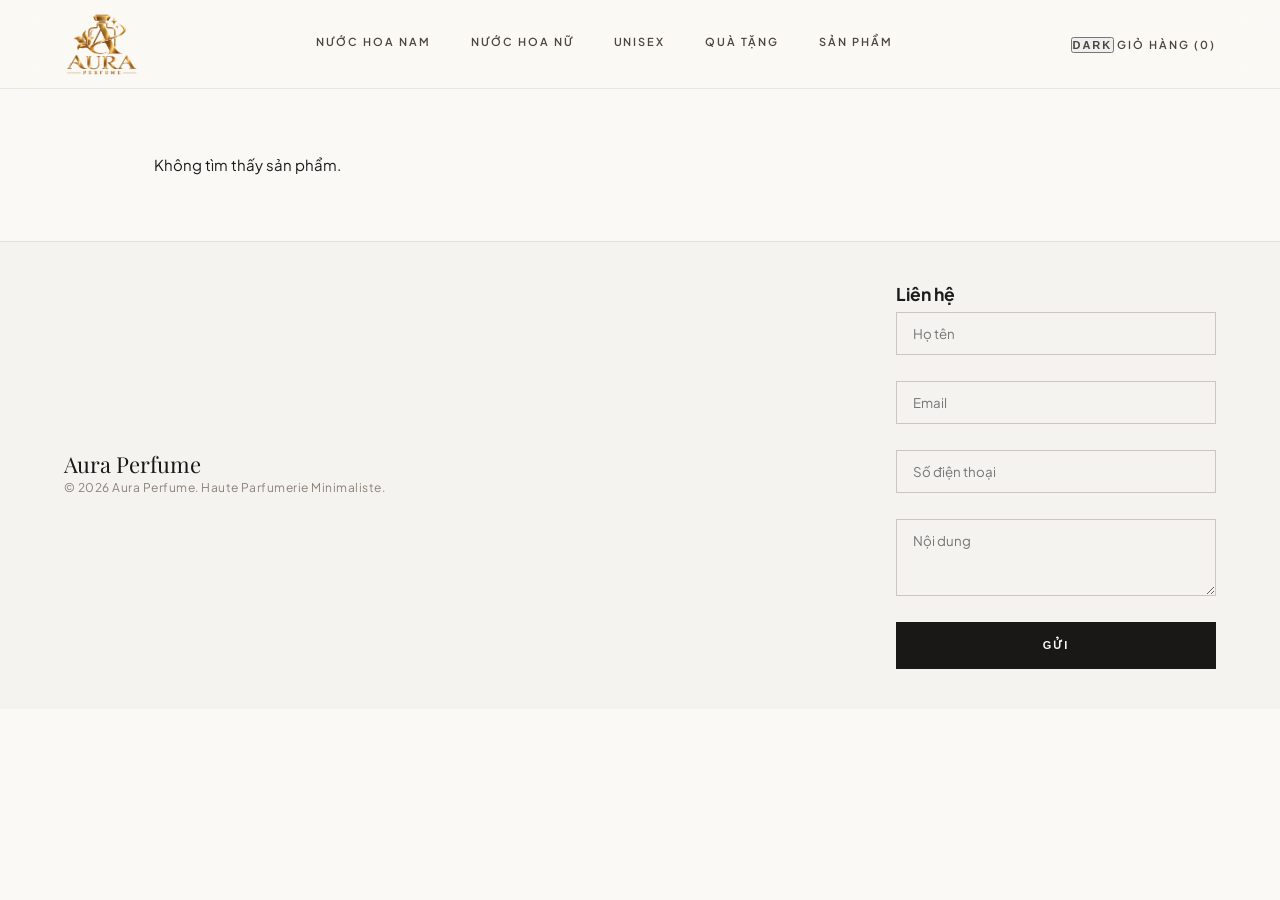
==== product.html @ c9aa3f1a "Initial commit" ====
<!doctype html>
<html lang="vi">
  <head>
    <meta charset="UTF-8" />
    <meta name="viewport" content="width=device-width, initial-scale=1.0" />
    <title>Chi tiết sản phẩm — Aura Perfume</title>
    <link rel="preconnect" href="https://fonts.googleapis.com" />
    <link rel="preconnect" href="https://fonts.gstatic.com" crossorigin />
    <link
      href="https://fonts.googleapis.com/css2?family=Playfair+Display:wght@400;500&family=Plus+Jakarta+Sans:wght@300;400;500;600&display=swap"
      rel="stylesheet"
    />
    <link rel="stylesheet" href="css/style.css" />
  </head>
  <body>
    <header class="site-header">
      <div class="header-inner">
        <a class="brand" href="index.html">
          <img src="images/logo/AURA Perfume Metallic Gold Logo.png" alt="Aura Perfume Logo" class="brand-logo" />
        </a>
        <nav class="main-nav">
          <a href="index.html#nuoc-hoa-nam">Nước Hoa Nam</a>
          <a href="index.html#nuoc-hoa-nu">Nước Hoa Nữ</a>
          <a href="index.html#nuoc-hoa-unisex">Unisex</a>
          <a href="index.html#qua-tang">Quà Tặng</a>
          <a href="products.html">Sản phẩm</a>
        </nav>
        <div class="header-actions">
          <button id="dark-toggle" class="nav-link">Dark</button>
          <a href="#" class="nav-link cart-link">Giỏ hàng (<span class="cart-count">0</span>)</a>
        </div>
      </div>
    </header>

    <main class="product-detail" id="product-detail">
      <!-- RENDER TỪ JS: đọc ?id= rồi tìm trong PRODUCTS -->
    </main>

    <footer class="site-footer">
      <div class="footer-inner">
        <div>
          <p class="footer-brand">Aura Perfume</p>
          <p class="footer-copy">© 2026 Aura Perfume. Haute Parfumerie Minimaliste.</p>
        </div>
        <form id="contact-form" class="contact-form" novalidate>
          <h3>Liên hệ</h3>
          <input name="name" placeholder="Họ tên" />
          <small id="err-name" class="err"></small>
          <input name="email" placeholder="Email" />
          <small id="err-email" class="err"></small>
          <input name="phone" placeholder="Số điện thoại" />
          <small id="err-phone" class="err"></small>
          <textarea name="message" placeholder="Nội dung" rows="3"></textarea>
          <small id="err-message" class="err"></small>
          <button class="btn btn-primary" type="submit">Gửi</button>
        </form>
      </div>
    </footer>

    <script src="js/products.js"></script>
    <script src="js/carts.js"></script>
    <script src="js/app.js"></script>
    <script>
      document.addEventListener('DOMContentLoaded', () => {
        const id = Number(new URLSearchParams(location.search).get('id'));
        const p = PRODUCTS.find((x) => x.id === id);
        const el = document.getElementById('product-detail');
        if (!p) { el.innerHTML = '<p>Không tìm thấy sản phẩm.</p>'; return; }
        document.title = p.name + ' — Aura Perfume';
        el.innerHTML = `
          <div class="detail-media"><img src="${p.image}" alt="${p.name}" /></div>
          <div class="detail-info">
            <p class="product-cat">${TAG_LABEL[p.tag]}</p>
            <h1 class="section-title">${p.name}</h1>
            <p class="product-notes">${p.notes}</p>
            <p class="product-price">${formatPrice(p.price)}</p>
            <button class="btn btn-primary" data-add="${p.id}">Thêm giỏ</button>
            <a class="link-editorial" href="products.html">← Quay lại danh sách</a>
          </div>`;
      });
    </script>
  </body>
</html>
---- css/style.css ----
﻿:root {
  --surface: #fbf9f5;
  --surface-dim: #dbdad6;
  --surface-container: #efeeea;
  --surface-container-low: #f5f3ef;
  --surface-container-high: #eae8e4;
  --surface-container-highest: #e4e2de;
  --on-surface: #1b1c1a;
  --on-surface-variant: #4b4640;
  --outline: #7d766f;
  --outline-variant: #cec5bd;
  --primary: #1a1816;
  --on-primary: #fbf9f5;
  --secondary: #c5a059;
  --secondary-container: #fed488;
  --tertiary: #8c827a;
  --error: #ba1a1a;
  --gutter: 1.5rem;
  --margin: 4rem;
  --margin-tablet: 2.5rem;
  --margin-mobile: 1.25rem;
  --space-xs: 0.375rem;
  --space-sm: 0.75rem;
  --space-md: 1.5rem;
  --space-lg: 2.5rem;
  --space-xl: 4rem;
  --space-2xl: 6rem;
  --shadow-modal: 0 12px 32px -4px rgba(26, 24, 22, 0.06), 0 4px 16px -2px rgba(26, 24, 22, 0.03);
  --ease-soft: cubic-bezier(0.2, 0, 0.2, 1);
}

* {
  margin: 0;
  padding: 0;
  box-sizing: border-box;
}

html {
  scroll-behavior: smooth;
}

body {
  background: var(--surface);
  color: var(--on-surface);
  font-family: 'Plus Jakarta Sans', sans-serif;
  font-size: 15px;
  line-height: 24px;
}

a {
  color: inherit;
  text-decoration: none;
}

img {
  display: block;
  max-width: 100%;
}

/* ---------- Header ---------- */
.site-header {
  position: sticky;
  top: 0;
  z-index: 50;
  background: rgba(251, 249, 245, 0.82);
  backdrop-filter: blur(16px);
  -webkit-backdrop-filter: blur(16px);
  border-bottom: 1px solid rgba(26, 24, 22, 0.08);
}

.header-inner {
  max-width: 1440px;
  margin: 0 auto;
  padding: var(--space-sm) var(--margin);
  display: flex;
  align-items: center;
  justify-content: space-between;
  gap: var(--gutter);
}

.brand-logo {
  height: 64px;
  width: auto;
}

.main-nav {
  display: flex;
  gap: var(--space-lg);
}

.main-nav a {
  font-size: 11px;
  font-weight: 600;
  letter-spacing: 0.18em;
  text-transform: uppercase;
  color: var(--on-surface-variant);
  padding-bottom: 4px;
  border-bottom: 1px solid transparent;
  transition: color 300ms var(--ease-soft), border-color 300ms var(--ease-soft);
}

.main-nav a:hover {
  color: var(--primary);
  border-bottom-color: var(--secondary);
}

.nav-link {
  font-size: 11px;
  font-weight: 600;
  letter-spacing: 0.18em;
  text-transform: uppercase;
  color: var(--on-surface-variant);
}

/* ---------- Hero ---------- */
.hero {
  max-width: 1440px;
  margin: 0 auto;
  padding: var(--space-2xl) var(--margin);
  text-align: center;
  border-bottom: 1px solid rgba(26, 24, 22, 0.08);
}

.hero-eyebrow {
  font-size: 11px;
  font-weight: 600;
  letter-spacing: 0.18em;
  text-transform: uppercase;
  color: var(--tertiary);
  margin-bottom: var(--space-md);
}

.hero-title {
  font-family: 'Playfair Display', serif;
  font-size: 64px;
  font-weight: 400;
  line-height: 72px;
  letter-spacing: -0.02em;
  color: var(--primary);
  margin-bottom: var(--space-md);
}

.hero-sub {
  max-width: 560px;
  margin: 0 auto var(--space-lg);
  font-weight: 300;
  color: var(--on-surface-variant);
}

/* ---------- Buttons ---------- */
.btn {
  display: inline-block;
  font-size: 11px;
  font-weight: 600;
  letter-spacing: 0.18em;
  text-transform: uppercase;
  padding: 16px 36px;
  border: 1px solid var(--primary);
  border-radius: 0;
  cursor: pointer;
  transition: background 300ms ease-in-out, color 300ms ease-in-out;
}

.btn-primary {
  background: var(--primary);
  color: var(--on-primary);
}

.btn-primary:hover {
  background: var(--secondary);
  border-color: var(--secondary);
}

/* ---------- Sections ---------- */
main {
  max-width: 1440px;
  margin: 0 auto;
  padding: var(--space-2xl) var(--margin);
}

.collection {
  margin-bottom: var(--space-2xl);
}

.collection:last-child {
  margin-bottom: 0;
}

.section-head {
  display: flex;
  flex-wrap: wrap;
  align-items: baseline;
  gap: var(--space-sm) var(--space-md);
  padding-bottom: var(--space-md);
  margin-bottom: var(--space-lg);
  border-bottom: 1px solid rgba(26, 24, 22, 0.08);
}

.section-eyebrow {
  flex-basis: 100%;
  font-size: 11px;
  font-weight: 600;
  letter-spacing: 0.18em;
  text-transform: uppercase;
  color: var(--tertiary);
}

.section-title {
  font-family: 'Playfair Display', serif;
  font-size: 44px;
  font-weight: 400;
  line-height: 52px;
  letter-spacing: -0.01em;
  color: var(--primary);
  margin-right: auto;
}

.link-editorial {
  font-size: 11px;
  font-weight: 600;
  letter-spacing: 0.18em;
  text-transform: uppercase;
  color: var(--primary);
  border-bottom: 1px solid var(--primary);
  padding-bottom: 4px;
  transition: color 300ms ease-in-out, border-color 300ms ease-in-out;
}

.link-editorial:hover {
  color: var(--secondary);
  border-bottom-color: var(--secondary);
}

/* ---------- Product grid ---------- */
.product-grid {
  display: grid;
  grid-template-columns: repeat(4, 1fr);
  gap: var(--gutter);
}

.product-card {
  background: var(--surface);
  border: 1px solid rgba(26, 24, 22, 0.08);
  padding: var(--space-sm);
  transition: background 300ms var(--ease-soft);
}

.product-card:hover {
  background: #f5f1e8;
}

.product-media {
  aspect-ratio: 3 / 4;
  background: var(--surface-container-low);
  margin-bottom: var(--space-md);
  display: flex;
  align-items: flex-start;
  padding: var(--space-sm);
  overflow: hidden;
}

.product-card:hover .product-media {
  transform: scale(1.02);
}

.product-media {
  transition: transform 600ms var(--ease-soft);
}

.product-tag {
  font-size: 10px;
  font-weight: 600;
  letter-spacing: 0.18em;
  text-transform: uppercase;
  color: var(--tertiary);
  background: var(--surface);
  border: 1px solid rgba(141, 130, 122, 0.3);
  padding: 4px 8px;
}

.product-cat {
  font-size: 11px;
  font-weight: 600;
  letter-spacing: 0.18em;
  text-transform: uppercase;
  color: var(--tertiary);
  margin-bottom: var(--space-xs);
}

.product-name {
  font-family: 'Playfair Display', serif;
  font-size: 22px;
  font-weight: 500;
  line-height: 30px;
  letter-spacing: 0.01em;
  color: var(--primary);
  margin-bottom: var(--space-xs);
}

.product-notes {
  font-size: 13px;
  color: var(--on-surface-variant);
  margin-bottom: var(--space-sm);
}

.product-price {
  font-size: 14px;
  font-weight: 500;
  letter-spacing: 0.04em;
  color: var(--primary);
}

/* ---------- Footer ---------- */
.site-footer {
  border-top: 1px solid rgba(26, 24, 22, 0.08);
  background: var(--surface-container-low);
}

.footer-inner {
  max-width: 1440px;
  margin: 0 auto;
  padding: var(--space-lg) var(--margin);
  display: flex;
  align-items: center;
  justify-content: space-between;
  flex-wrap: wrap;
  gap: var(--space-sm);
}

.footer-brand {
  font-family: 'Playfair Display', serif;
  font-size: 22px;
  color: var(--primary);
}

.footer-copy {
  font-size: 12px;
  letter-spacing: 0.04em;
  color: var(--tertiary);
}

/* ---------- Responsive ---------- */
@media (max-width: 1024px) {
  .header-inner,
  main,
  .hero,
  .footer-inner {
    padding-left: var(--margin-tablet);
    padding-right: var(--margin-tablet);
  }

  .product-grid {
    grid-template-columns: repeat(2, 1fr);
  }

  .hero-title {
    font-size: 44px;
    line-height: 52px;
  }

  .section-title {
    font-size: 32px;
    line-height: 40px;
  }
}

@media (max-width: 640px) {
  .header-inner,
  main,
  .hero,
  .footer-inner {
    padding-left: var(--margin-mobile);
    padding-right: var(--margin-mobile);
  }

  .main-nav {
    display: none;
  }

  .product-grid {
    grid-template-columns: 1fr;
  }

  .hero {
    padding-top: var(--space-xl);
    padding-bottom: var(--space-xl);
  }

  .hero-title {
    font-size: 38px;
    line-height: 46px;
    letter-spacing: -0.01em;
  }

  .section-title {
    font-size: 24px;
    line-height: 32px;
  }

  main {
    padding-top: var(--space-xl);
    padding-bottom: var(--space-xl);
  }
}

/* ---------- Slider ---------- */
.slider { position: relative; max-width: 1440px; margin: 0 auto; }
.slide { display: none; position: relative; }
.slide.active { display: block; }
.slide img { width: 100%; max-height: 480px; object-fit: cover; }
.slide-caption {
  position: absolute; inset: 0; display: flex; flex-direction: column;
  justify-content: center; align-items: center; text-align: center; gap: var(--space-sm);
  background: rgba(251, 249, 245, 0.55);
}
.slide-prev, .slide-next {
  position: absolute; top: 50%; transform: translateY(-50%);
  background: rgba(251, 249, 245, 0.8); border: 1px solid var(--primary);
  width: 44px; height: 44px; font-size: 24px; cursor: pointer; border-radius: 0;
}
.slide-prev { left: 16px; } .slide-next { right: 16px; }
.slide-dots { position: absolute; bottom: 16px; width: 100%; text-align: center; }
.slide-dot { width: 10px; height: 10px; border: 1px solid var(--primary); background: transparent; border-radius: 50%; margin: 0 4px; cursor: pointer; }
.slide-dot.active { background: var(--secondary); border-color: var(--secondary); }

/* ---------- Flash sale ---------- */
.flash-sale { text-align: center; padding: var(--space-xl) var(--margin); border-bottom: 1px solid rgba(26,24,22,0.08); }
.countdown { font-family: 'Playfair Display', serif; font-size: 48px; color: var(--secondary); margin-top: var(--space-sm); }

/* ---------- Product actions / buttons ---------- */
.product-actions { display: flex; gap: var(--space-sm); margin-top: var(--space-sm); }
.btn-ghost { background: transparent; color: var(--primary); padding: 10px 16px; }
.btn-ghost:hover { background: var(--primary); color: var(--on-primary); }
.product-media img { width: 100%; height: 100%; object-fit: cover; }

/* ---------- Filters ---------- */
.filters { display: flex; flex-wrap: wrap; gap: var(--space-sm); margin-bottom: var(--space-lg); align-items: center; }
.filters input, .filters select {
  padding: 12px 16px; border: 1px solid var(--outline-variant); background: transparent;
  font-family: inherit; border-radius: 0;
}
.tag-filters { display: flex; gap: var(--space-xs); }
.tag-filter {
  padding: 8px 14px; border: 1px solid var(--tertiary); background: transparent;
  font-size: 11px; letter-spacing: 0.18em; text-transform: uppercase; cursor: pointer; border-radius: 0;
}
.tag-filter.active { background: var(--primary); color: var(--on-primary); border-color: var(--primary); }

/* ---------- Cart modal ---------- */
.cart-modal { position: fixed; inset: 0; background: rgba(0,0,0,0.4); display: none; align-items: center; justify-content: center; z-index: 100; }
.cart-modal.open { display: flex; }
.cart-box { background: var(--surface); padding: var(--space-lg); min-width: 420px; border: 1px solid rgba(26,24,22,0.1); }
.cart-row { display: flex; gap: var(--space-sm); align-items: center; padding: var(--space-xs) 0; border-bottom: 1px solid rgba(26,24,22,0.08); }
.cart-total { margin: var(--space-md) 0; font-weight: 600; }

/* ---------- Contact form ---------- */
.contact-form { display: flex; flex-direction: column; gap: var(--space-xs); min-width: 320px; }
.contact-form input, .contact-form textarea {
  padding: 12px 16px; border: 1px solid var(--outline-variant); background: transparent; border-radius: 0; font-family: inherit;
}
.err { color: var(--error); font-size: 12px; min-height: 14px; }

/* ---------- Dark mode ---------- */
body.dark { --surface: #1b1c1a; --on-surface: #fbf9f5; --surface-container-low: #30312e; --on-surface-variant: #c9c4bd; --outline-variant: #4b4640; --primary: #fbf9f5; --on-primary: #1b1c1a; }
body.dark .product-card:hover { background: #30312e; }
body.dark .site-header { background: rgba(27,28,26,0.85); }

.slide-prev, .slide-next, .slide-dots { z-index: 2; }
.slide-caption { pointer-events: none; }
.slide-caption a { pointer-events: auto; }


/* Product detail */
.product-detail { max-width: 1100px; margin: var(--space-xl) auto; padding: 0 var(--margin); display: grid; grid-template-columns: 1fr 1fr; gap: var(--space-xl); }
.detail-media img { width: 100%; border: 1px solid rgba(26,24,22,0.08); }
.detail-info .product-price { font-size: 24px; margin: var(--space-md) 0; }
.detail-info .link-editorial { display: inline-block; margin-top: var(--space-md); }
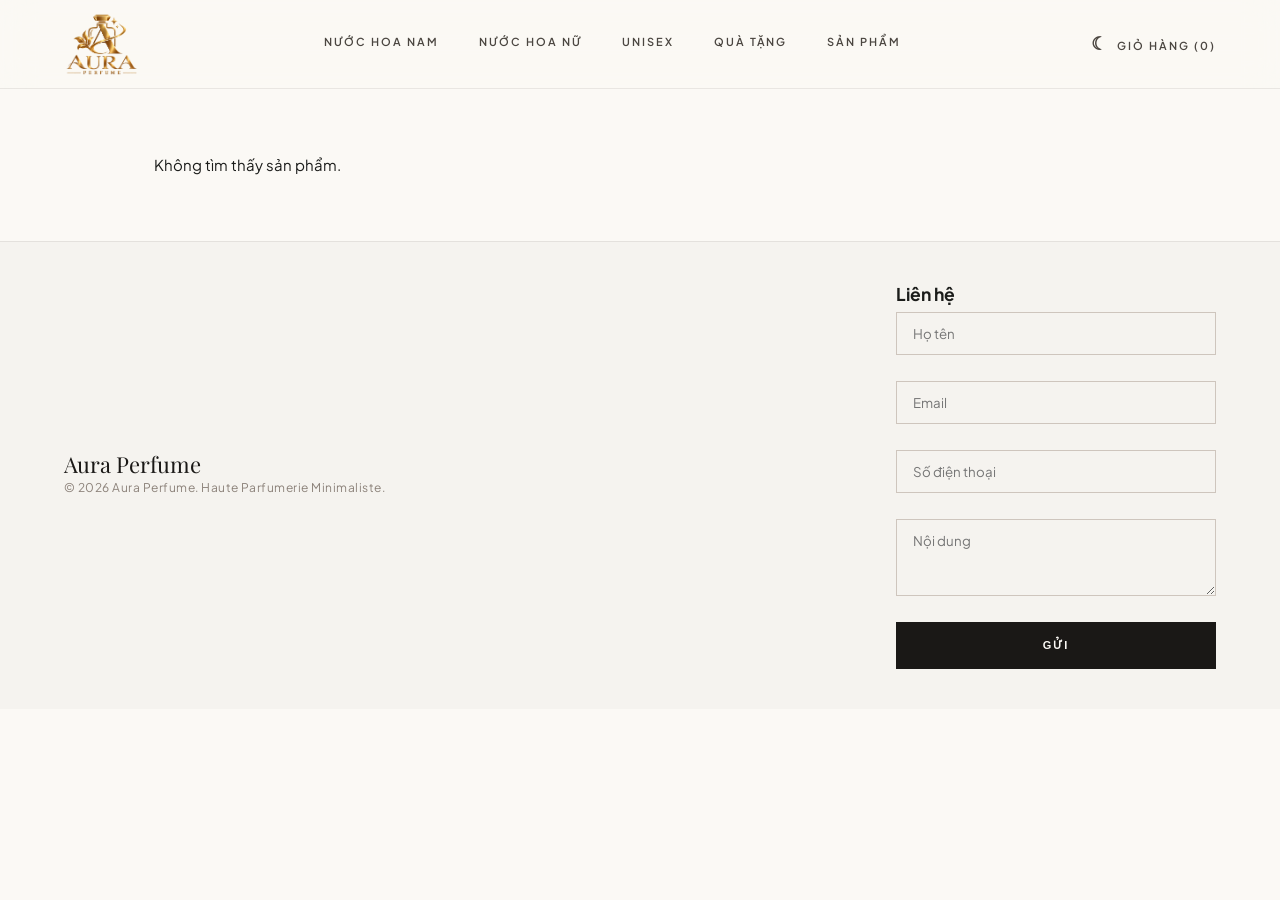
==== commit e55f1227: "Mobile responsive + hamburger nav + dark toggle icon" ====
--- a/product.html
+++ b/product.html
@@ -18,6 +18,7 @@
         <a class="brand" href="index.html">
           <img src="images/logo/AURA Perfume Metallic Gold Logo.png" alt="Aura Perfume Logo" class="brand-logo" />
         </a>
+        <button id="nav-toggle" class="nav-toggle" aria-label="Menu">☰</button>
         <nav class="main-nav">
           <a href="index.html#nuoc-hoa-nam">Nước Hoa Nam</a>
           <a href="index.html#nuoc-hoa-nu">Nước Hoa Nữ</a>
@@ -26,7 +27,7 @@
           <a href="products.html">Sản phẩm</a>
         </nav>
         <div class="header-actions">
-          <button id="dark-toggle" class="nav-link">Dark</button>
+          <button id="dark-toggle" class="nav-link dark-toggle" aria-label="Chế độ tối">☾</button>
           <a href="#" class="nav-link cart-link">Giỏ hàng (<span class="cart-count">0</span>)</a>
         </div>
       </div>
--- a/css/style.css
+++ b/css/style.css
@@ -375,7 +375,22 @@
 
   .main-nav {
     display: none;
-  }
+    flex-direction: column;
+    gap: var(--space-sm);
+    width: 100%;
+    text-align: center;
+    padding: var(--space-sm) 0;
+  }
+
+  .main-nav.open { display: flex; }
+
+  .header-inner { gap: var(--space-sm); flex-wrap: wrap; justify-content: center; }
+  .brand-logo { height: 44px; }
+  .countdown { font-size: 32px; }
+  .product-detail { grid-template-columns: 1fr; }
+  .filters input, .filters select { flex: 1 1 100%; }
+  .section-title { font-size: 24px; line-height: 32px; }
+  .flash-sale-banner { max-height: 220px; object-fit: cover; }
 
   .product-grid {
     grid-template-columns: 1fr;
@@ -475,3 +490,31 @@
 .detail-media img { width: 100%; border: 1px solid rgba(26,24,22,0.08); }
 .detail-info .product-price { font-size: 24px; margin: var(--space-md) 0; }
 .detail-info .link-editorial { display: inline-block; margin-top: var(--space-md); }
+
+/* ---------- Dark toggle icon ---------- */
+.dark-toggle { font-size: 18px; line-height: 1; border: 0; background: none; cursor: pointer; padding: 4px; }
+
+/* ---------- Tablet/mobile polish ---------- */
+@media (max-width: 1024px) {
+  .slider .hero-title { font-size: 44px; line-height: 52px; }
+  .countdown { font-size: 40px; }
+  .product-detail { margin: var(--space-lg) auto; padding: 0 var(--margin-tablet); }
+}
+
+@media (max-width: 640px) {
+  .main-nav a { font-size: 10px; }
+  .header-actions { width: 100%; justify-content: center; display: flex; gap: var(--space-md); }
+  .slide-caption .hero-title { font-size: 30px; line-height: 38px; }
+  .slide-caption .btn { padding: 12px 24px; }
+  .flash-sale-caption { gap: 4px; }
+  .countdown { font-size: 28px; }
+  .featured, .flash-sale-banner { max-height: 180px; object-fit: cover; }
+  .contact-form { min-width: 0; width: 100%; }
+  .footer-inner { flex-direction: column; align-items: stretch; }
+}
+
+.nav-toggle { display: none; font-size: 22px; background: none; border: 0; cursor: pointer; color: var(--on-surface); padding: 4px 8px; }
+@media (max-width: 640px) {
+  .nav-toggle { display: block; }
+  .main-nav a { display: block; padding: var(--space-xs) 0; }
+}
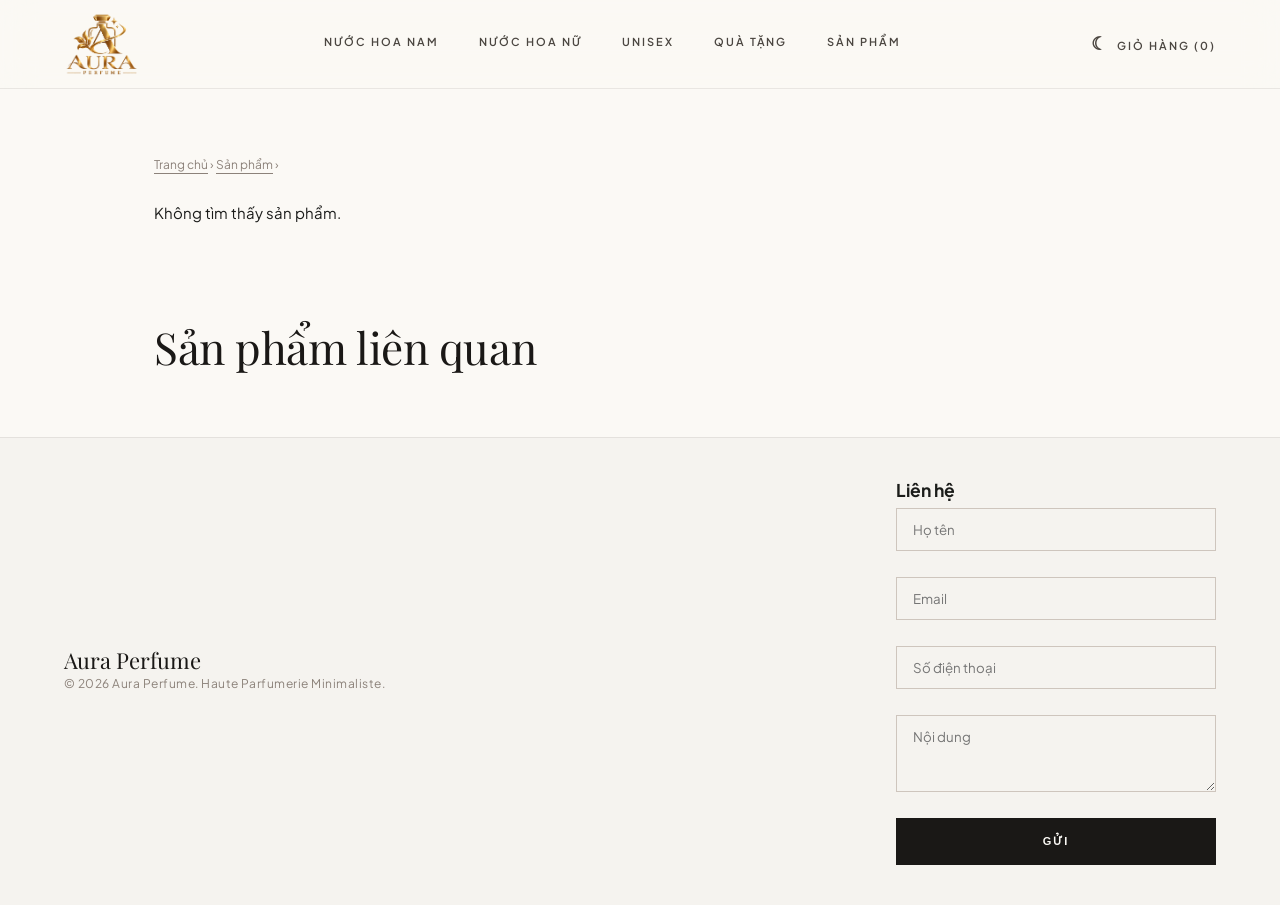
==== commit 3024e371: "Product detail: stock status, volume/qty, related products, extract JS from HTML" ====
--- a/product.html
+++ b/product.html
@@ -16,7 +16,11 @@
     <header class="site-header">
       <div class="header-inner">
         <a class="brand" href="index.html">
-          <img src="images/logo/AURA Perfume Metallic Gold Logo.png" alt="Aura Perfume Logo" class="brand-logo" />
+          <img
+            src="images/logo/AURA Perfume Metallic Gold Logo.png"
+            alt="Aura Perfume Logo"
+            class="brand-logo"
+          />
         </a>
         <button id="nav-toggle" class="nav-toggle" aria-label="Menu">☰</button>
         <nav class="main-nav">
@@ -33,8 +37,18 @@
       </div>
     </header>
 
-    <main class="product-detail" id="product-detail">
-      <!-- RENDER TỪ JS: đọc ?id= rồi tìm trong PRODUCTS -->
+    <main class="product-detail-wrap">
+      <p class="breadcrumb">
+        <a href="index.html">Trang chủ</a> › <a href="products.html">Sản phẩm</a> ›
+        <span id="bc-name"></span>
+      </p>
+      <div class="product-detail" id="product-detail">
+        <!-- RENDER TỪ JS: đọc ?id= rồi tìm trong PRODUCTS -->
+      </div>
+      <section class="related">
+        <h2 class="section-title">Sản phẩm liên quan</h2>
+        <div class="product-grid" id="related-grid"></div>
+      </section>
     </main>
 
     <footer class="site-footer">
@@ -61,24 +75,6 @@
     <script src="js/products.js"></script>
     <script src="js/carts.js"></script>
     <script src="js/app.js"></script>
-    <script>
-      document.addEventListener('DOMContentLoaded', () => {
-        const id = Number(new URLSearchParams(location.search).get('id'));
-        const p = PRODUCTS.find((x) => x.id === id);
-        const el = document.getElementById('product-detail');
-        if (!p) { el.innerHTML = '<p>Không tìm thấy sản phẩm.</p>'; return; }
-        document.title = p.name + ' — Aura Perfume';
-        el.innerHTML = `
-          <div class="detail-media"><img src="${p.image}" alt="${p.name}" /></div>
-          <div class="detail-info">
-            <p class="product-cat">${TAG_LABEL[p.tag]}</p>
-            <h1 class="section-title">${p.name}</h1>
-            <p class="product-notes">${p.notes}</p>
-            <p class="product-price">${formatPrice(p.price)}</p>
-            <button class="btn btn-primary" data-add="${p.id}">Thêm giỏ</button>
-            <a class="link-editorial" href="products.html">← Quay lại danh sách</a>
-          </div>`;
-      });
-    </script>
+    <script src="js/product.js"></script>
   </body>
 </html>
--- a/css/style.css
+++ b/css/style.css
@@ -486,7 +486,7 @@
 
 
 /* Product detail */
-.product-detail { max-width: 1100px; margin: var(--space-xl) auto; padding: 0 var(--margin); display: grid; grid-template-columns: 1fr 1fr; gap: var(--space-xl); }
+.product-detail { display: grid; grid-template-columns: 1fr 1fr; gap: var(--space-xl); }
 .detail-media img { width: 100%; border: 1px solid rgba(26,24,22,0.08); }
 .detail-info .product-price { font-size: 24px; margin: var(--space-md) 0; }
 .detail-info .link-editorial { display: inline-block; margin-top: var(--space-md); }
@@ -518,3 +518,20 @@
   .nav-toggle { display: block; }
   .main-nav a { display: block; padding: var(--space-xs) 0; }
 }
+
+/* ---------- Product detail extras ---------- */
+.product-detail-wrap { max-width: 1100px; margin: var(--space-xl) auto; padding: 0 var(--margin); }
+.breadcrumb { font-size: 12px; color: var(--tertiary); margin-bottom: var(--space-md); }
+.breadcrumb a { text-decoration: underline; text-underline-offset: 4px; }
+.detail-media img { transition: transform 600ms var(--ease-soft); }
+.detail-media:hover img { transform: scale(1.03); }
+.detail-info .product-desc { margin: var(--space-sm) 0; color: var(--on-surface-variant); }
+.detail-stock { color: var(--secondary); font-size: 12px; letter-spacing: 0.18em; text-transform: uppercase; margin-bottom: var(--space-sm); }
+.volume-options { display: flex; gap: var(--space-md); margin-bottom: var(--space-sm); }
+.volume-options label { display: flex; align-items: center; gap: 6px; cursor: pointer; font-size: 14px; }
+.qty-control { display: flex; align-items: center; gap: var(--space-sm); margin-bottom: var(--space-md); }
+.qty-control button { width: 32px; height: 32px; border: 1px solid var(--primary); background: transparent; cursor: pointer; font-size: 16px; }
+.qty-control span { min-width: 24px; text-align: center; }
+.related { margin-top: var(--space-2xl); }
+
+.btn:disabled { opacity: 0.5; cursor: not-allowed; }
